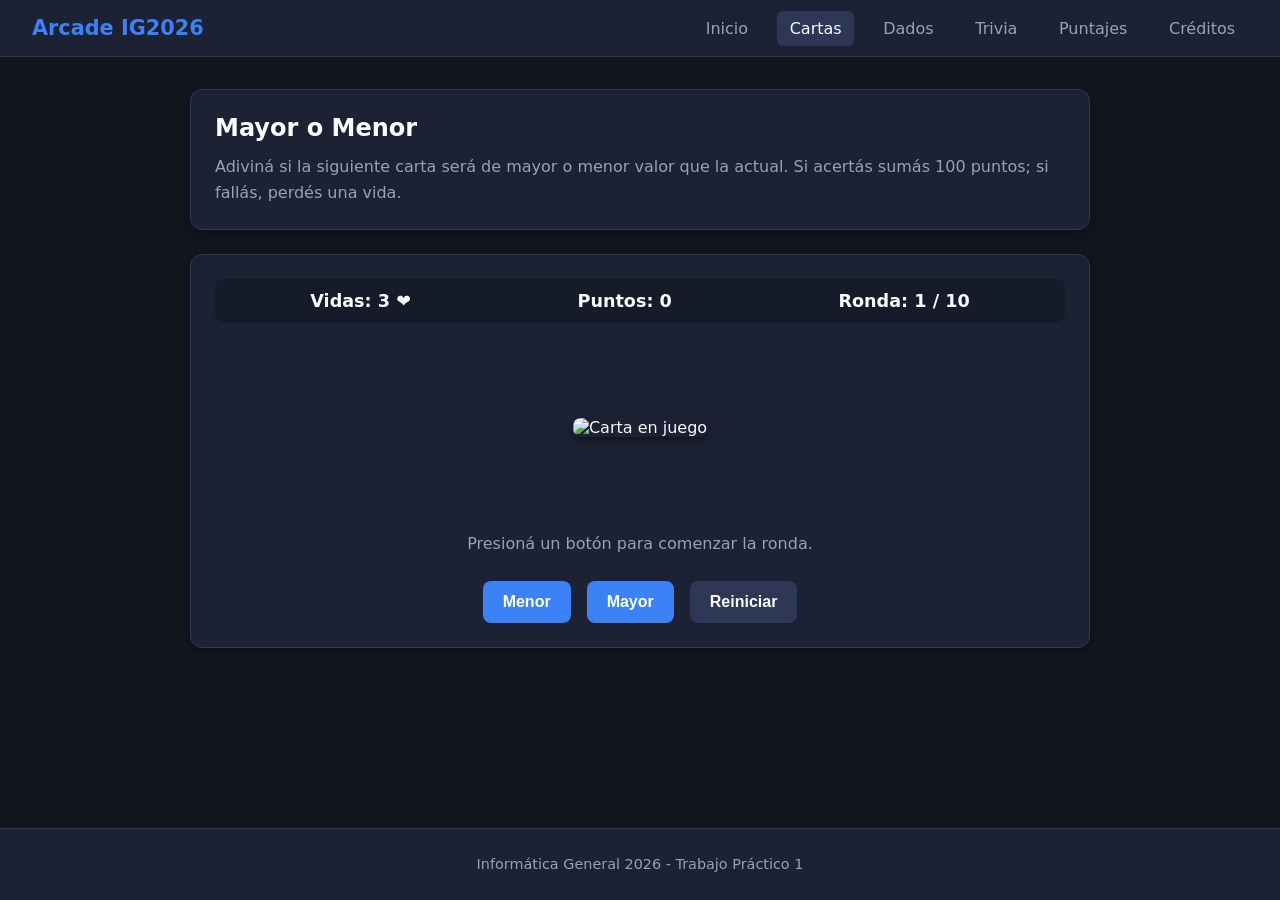
==== index.html @ bab2bb38 "primeros trabajos primeros trabajos" ====
<!DOCTYPE html>
<html lang="es">
<head>
  <meta charset="UTF-8">
  <meta name="viewport" content="width=device-width, initial-scale=1.0">
  <title>Juego de Cartas | Arcade IG2026</title>
  <link rel="stylesheet" href="css/estilos.css">
</head>
<body>

  <!-- Encabezado semántico y Menú de navegación obligatorio -->
  <header>
    <a href="index.html" class="logo">Arcade IG2026</a>
    <nav>
      <ul>
        <li><a href="index.html">Inicio</a></li>
        <li><a href="cartas.html" class="activo">Cartas</a></li>
        <li><a href="dados.html">Dados</a></li>
        <li><a href="trivia.html">Trivia</a></li>
        <li><a href="puntajes.html">Puntajes</a></li>
        <li><a href="creditos.html">Créditos</a></li>
      </ul>
    </nav>
  </header>

  <main>
    <!-- Explicación de reglas y UX clara -->
    <section class="panel">
      <h2>Mayor o Menor</h2>
      <p>Adiviná si la siguiente carta será de mayor o menor valor que la actual. Si acertás sumás 100 puntos; si fallás, perdés una vida.</p>
    </section>

    <!-- Tablero interactivo manipulado por JavaScript -->
    <section class="panel tablero-juego">
      <div class="indicador-estado">
        <span>Vidas: <span id="vidas">3</span> ❤️</span>
        <span>Puntos: <span id="puntos">0</span></span>
        <span>Ronda: <span id="ronda">1</span> / 10</span>
      </div>

      <!-- Zona de imágenes obligatoria según consigna -->
      <div class="zona-visual" id="zona-cartas">
        <img id="carta-actual" src="img/cartas/dorso.png" alt="Carta en juego">
      </div>

      <!-- Feedback de estado para el usuario -->
      <p id="mensaje-estado">Presioná un botón para comenzar la ronda.</p>

      <div class="acciones">
        <button id="btn-menor" class="btn">Menor</button>
        <button id="btn-mayor" class="btn">Mayor</button>
        <button id="btn-reiniciar" class="btn btn-secondary">Reiniciar</button>
      </div>
    </section>
  </main>

  <footer>
    <p>Informática General 2026 - Trabajo Práctico 1</p>
  </footer>

  <script src="js/cartas.js"></script>
</body>
</html>
---- css/estilos.css ----
/* ===================================================
   RESET Y VARIABLES GLOBALES
   =================================================== */
:root {
  --color-bg: #12151e;
  --color-card: #1c2234;
  --color-card-border: #2e3856;
  --color-primary: #3b82f6;
  --color-primary-hover: #2563eb;
  --color-accent: #f59e0b;
  --color-text: #f8fafc;
  --color-muted: #94a3b8;
  --color-danger: #ef4444;
  --color-success: #10b981;
  --font-base: system-ui, -apple-system, BlinkMacSystemFont, "Segoe UI", Roboto, sans-serif;
}

* {
  box-sizing: border-box;
  margin: 0;
  padding: 0;
}

body {
  font-family: var(--font-base);
  background-color: var(--color-bg);
  color: var(--color-text);
  min-height: 100vh;
  display: flex;
  flex-direction: column;
}

/* ===================================================
   ENCABEZADO Y NAVEGACIÓN
   =================================================== */
header {
  background-color: var(--color-card);
  border-bottom: 1px solid var(--color-card-border);
  padding: 1rem 2rem;
  display: flex;
  justify-content: space-between;
  align-items: center;
  flex-wrap: wrap;
  gap: 1rem;
}

.logo {
  font-size: 1.3rem;
  font-weight: 700;
  color: var(--color-primary);
  text-decoration: none;
}

nav ul {
  display: flex;
  list-style: none;
  gap: 1rem;
  flex-wrap: wrap;
}

nav a {
  color: var(--color-muted);
  text-decoration: none;
  font-weight: 500;
  padding: 0.5rem 0.8rem;
  border-radius: 6px;
  transition: all 0.2s ease;
}

nav a:hover,
nav a.activo {
  color: var(--color-text);
  background-color: var(--color-card-border);
}

/* ===================================================
   CONTENEDOR PRINCIPAL
   =================================================== */
main {
  flex: 1;
  max-width: 900px;
  width: 90%;
  margin: 2rem auto;
  display: flex;
  flex-direction: column;
  gap: 1.5rem;
}

/* Tarjetas y Paneles */
.panel {
  background-color: var(--color-card);
  border: 1px solid var(--color-card-border);
  border-radius: 12px;
  padding: 1.5rem;
  box-shadow: 0 4px 6px -1px rgba(0, 0, 0, 0.3);
}

h1, h2, h3 {
  margin-bottom: 0.75rem;
}

p {
  color: var(--color-muted);
  line-height: 1.6;
}

/* ===================================================
   BOTONES E INPUTS
   =================================================== */
.btn {
  display: inline-block;
  background-color: var(--color-primary);
  color: white;
  border: none;
  padding: 0.75rem 1.25rem;
  font-size: 1rem;
  font-weight: 600;
  border-radius: 8px;
  cursor: pointer;
  transition: background-color 0.2s;
  text-decoration: none;
}

.btn:hover:not(:disabled) {
  background-color: var(--color-primary-hover);
}

.btn:disabled {
  opacity: 0.5;
  cursor: not-allowed;
}

.btn-secondary {
  background-color: var(--color-card-border);
  color: var(--color-text);
}

.btn-secondary:hover:not(:disabled) {
  background-color: #3f4d75;
}

/* ===================================================
   COMPONENTES DE JUEGO (ESTADOS Y ELEMENTOS)
   =================================================== */
.tablero-juego {
  display: flex;
  flex-direction: column;
  align-items: center;
  gap: 1.5rem;
  text-align: center;
}

.zona-visual {
  min-height: 160px;
  display: flex;
  justify-content: center;
  align-items: center;
  gap: 1rem;
}

.zona-visual img {
  max-height: 140px;
  border-radius: 8px;
  box-shadow: 0 4px 10px rgba(0,0,0,0.4);
}

.indicador-estado {
  display: flex;
  justify-content: space-around;
  width: 100%;
  background-color: rgba(0, 0, 0, 0.2);
  padding: 0.75rem;
  border-radius: 8px;
  font-size: 1.1rem;
  font-weight: 600;
}

.acciones {
  display: flex;
  gap: 1rem;
  flex-wrap: wrap;
  justify-content: center;
}

/* Tabla de récords */
.tabla-records {
  width: 100%;
  border-collapse: collapse;
  margin-top: 1rem;
}

.tabla-records th,
.tabla-records td {
  padding: 0.75rem 1rem;
  text-align: left;
  border-bottom: 1px solid var(--color-card-border);
}

.tabla-records th {
  color: var(--color-accent);
}

/* ===================================================
   FOOTER
   =================================================== */
footer {
  text-align: center;
  padding: 1.5rem;
  background-color: var(--color-card);
  border-top: 1px solid var(--color-card-border);
  font-size: 0.9rem;
  color: var(--color-muted);
}
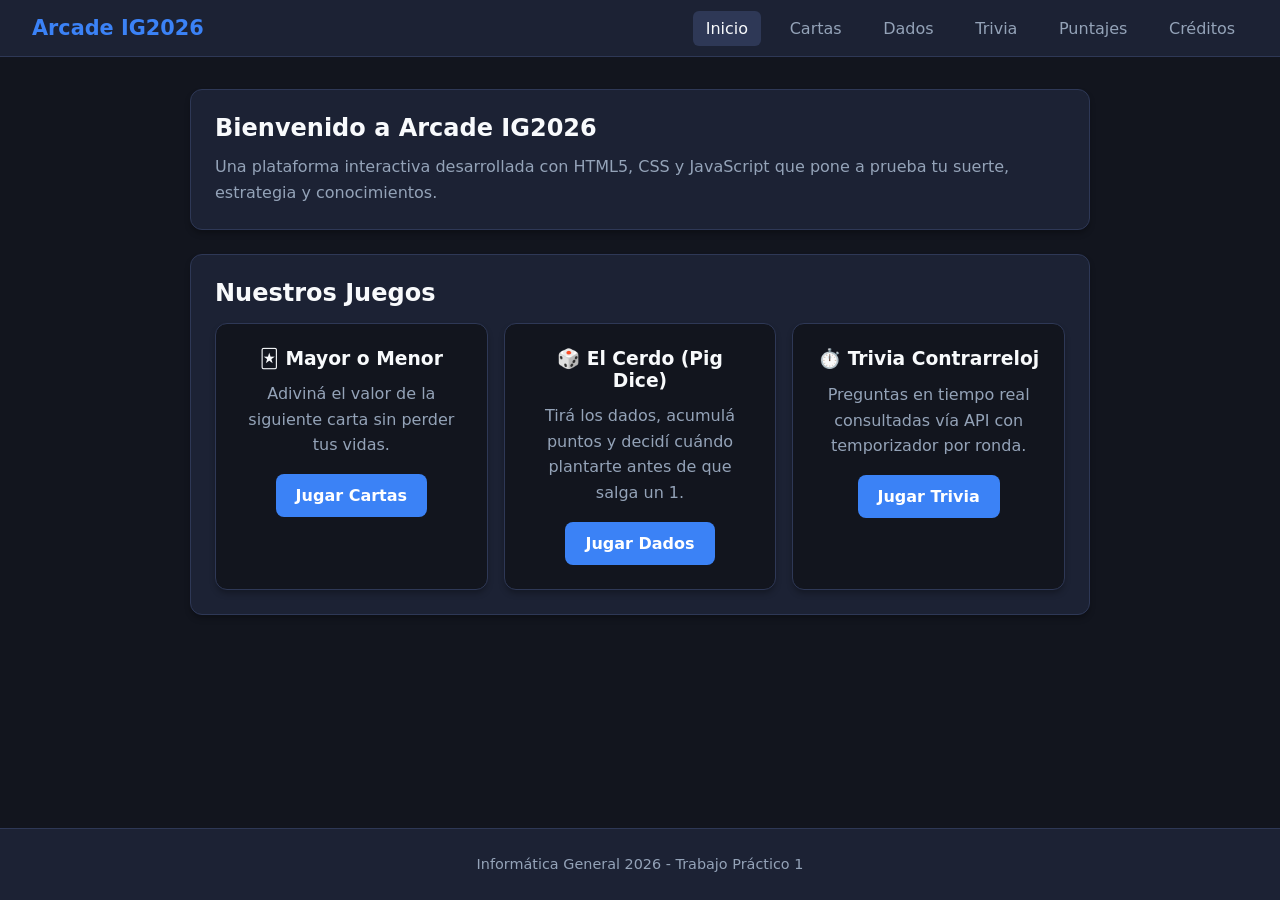
==== commit eb098433: "estructura paginas completa" ====
--- a/index.html
+++ b/index.html
@@ -3,7 +3,7 @@
 <head>
   <meta charset="UTF-8">
   <meta name="viewport" content="width=device-width, initial-scale=1.0">
-  <title>Juego de Cartas | Arcade IG2026</title>
+  <title>Home | Arcade IG2026</title>
   <link rel="stylesheet" href="css/estilos.css">
 </head>
 <body>
@@ -13,8 +13,8 @@
     <a href="index.html" class="logo">Arcade IG2026</a>
     <nav>
       <ul>
-        <li><a href="index.html">Inicio</a></li>
-        <li><a href="cartas.html" class="activo">Cartas</a></li>
+        <li><a href="index.html" class="activo">Inicio</a></li>
+        <li><a href="cartas.html">Cartas</a></li>
         <li><a href="dados.html">Dados</a></li>
         <li><a href="trivia.html">Trivia</a></li>
         <li><a href="puntajes.html">Puntajes</a></li>
@@ -24,36 +24,36 @@
   </header>
 
   <main>
-    <!-- Explicación de reglas y UX clara -->
     <section class="panel">
-      <h2>Mayor o Menor</h2>
-      <p>Adiviná si la siguiente carta será de mayor o menor valor que la actual. Si acertás sumás 100 puntos; si fallás, perdés una vida.</p>
+      <h1>Bienvenido a Arcade IG2026</h1>
+      <p>Una plataforma interactiva desarrollada con HTML5, CSS y JavaScript que pone a prueba tu suerte, estrategia y conocimientos.</p>
     </section>
 
-    <!-- Tablero interactivo manipulado por JavaScript -->
-    <section class="panel tablero-juego">
-      <div class="indicador-estado">
-        <span>Vidas: <span id="vidas">3</span> ❤️</span>
-        <span>Puntos: <span id="puntos">0</span></span>
-        <span>Ronda: <span id="ronda">1</span> / 10</span>
-      </div>
+    <section class="panel">
+      <h2>Nuestros Juegos</h2>
+      <div style="display: grid; grid-template-columns: repeat(auto-fit, minmax(220px, 1fr)); gap: 1rem; margin-top: 1rem;">
+        <article class="panel" style="background-color: #12151e; text-align: center;">
+          <h3>🃏 Mayor o Menor</h3>
+          <p>Adiviná el valor de la siguiente carta sin perder tus vidas.</p>
+          <a href="cartas.html" class="btn" style="margin-top: 1rem;">Jugar Cartas</a>
+        </article>
+        
+        <article class="panel" style="background-color: #12151e; text-align: center;">
+          <h3>🎲 El Cerdo (Pig Dice)</h3>
+          <p>Tirá los dados, acumulá puntos y decidí cuándo plantarte antes de que salga un 1.</p>
+          <a href="dados.html" class="btn" style="margin-top: 1rem;">Jugar Dados</a>
+        </article>
 
-      <!-- Zona de imágenes obligatoria según consigna -->
-      <div class="zona-visual" id="zona-cartas">
-        <img id="carta-actual" src="img/cartas/dorso.png" alt="Carta en juego">
-      </div>
-
-      <!-- Feedback de estado para el usuario -->
-      <p id="mensaje-estado">Presioná un botón para comenzar la ronda.</p>
-
-      <div class="acciones">
-        <button id="btn-menor" class="btn">Menor</button>
-        <button id="btn-mayor" class="btn">Mayor</button>
-        <button id="btn-reiniciar" class="btn btn-secondary">Reiniciar</button>
+        <article class="panel" style="background-color: #12151e; text-align: center;">
+          <h3>⏱️ Trivia Contrarreloj</h3>
+          <p>Preguntas en tiempo real consultadas vía API con temporizador por ronda.</p>
+          <a href="trivia.html" class="btn" style="margin-top: 1rem;">Jugar Trivia</a>
+        </article>
       </div>
     </section>
   </main>
 
+  
   <footer>
     <p>Informática General 2026 - Trabajo Práctico 1</p>
   </footer>
